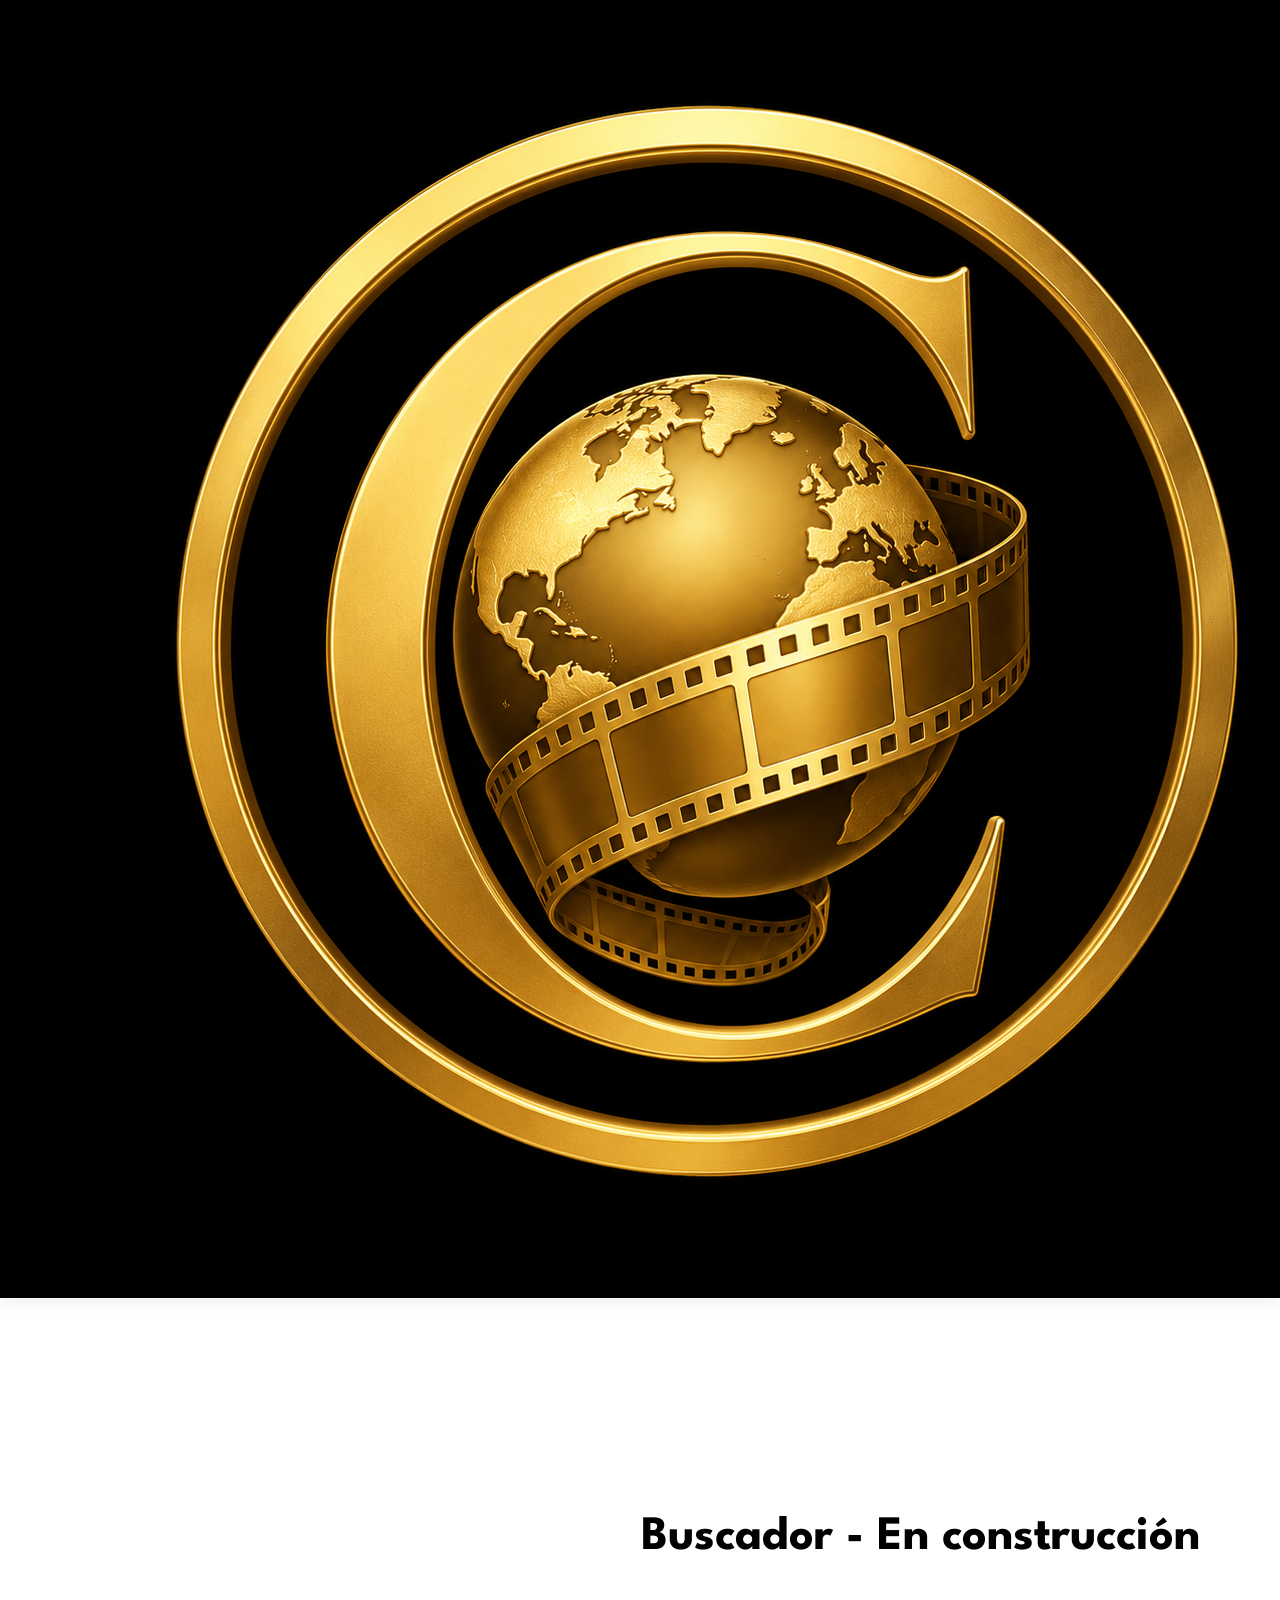
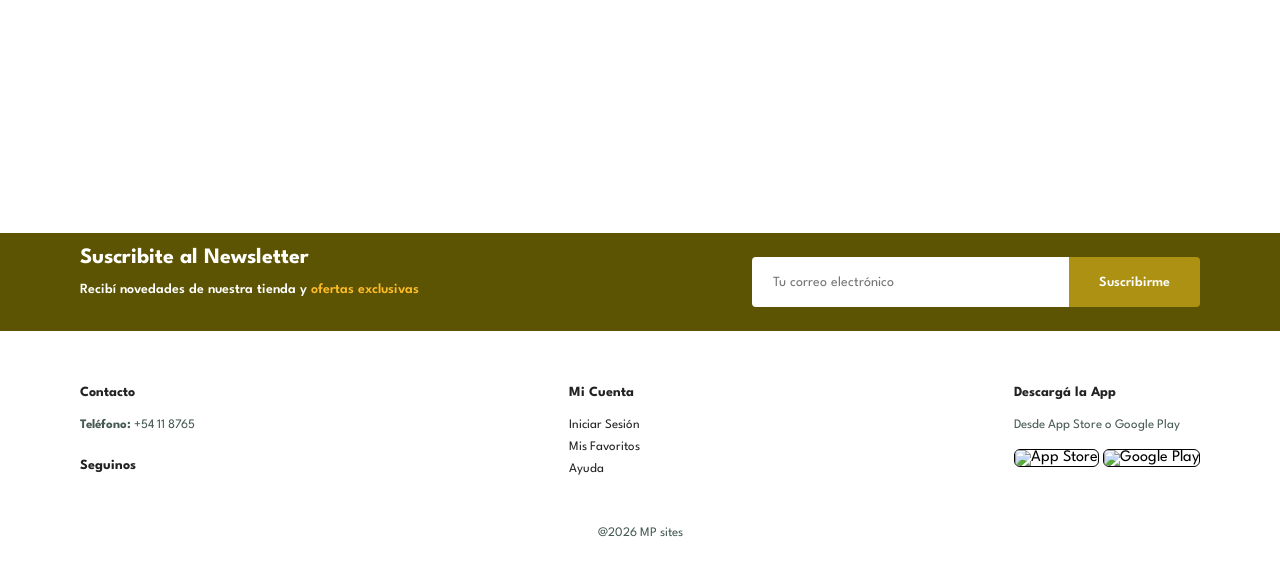
==== buscador/buscador.html @ 63ddfe06 "Update buscador.html" ====
<!DOCTYPE html>
<html lang="es">

<head>
    <meta charset="UTF-8">
    <meta http-equiv="X-UA-Compatible" content="IE=edge">
    <meta name="viewport" content="width=device-width, initial-scale=1.0">
    <title>Cinelandia - Buscador</title>
    <!-- Font Awesome: librería de íconos -->
    <!--<link rel="stylesheet" href="https://pro.fontawesome.com/releases/v5.10.0/css/all.css" -->
    <script src="https://kit.fontawesome.com/3f798b4688.js" crossorigin="anonymous"></script>
    <!-- Hoja de estilos principal -->
    <link rel="stylesheet" href="buscador.css">
</head>

<body>

    <!-- ==================== HEADER ==================== -->
    <!-- Barra de navegación fija en la parte superior -->
    <header class="header">
        <a href="../index.html">
          <img src="../img/logo_cinelandia.png" class="logo" alt="Logo Cinelandia">
        </a>
        <div>
        <ul id="navbar" class="navbar">
          <li><a href="../index.html">Home</a></li>
          <li><a href="buscador.html">Buscador</a></li>
          <li><a href="../pelis/pelis.html">Pelis</a></li>
          <li><a href="../series/series.html">Series</a></li>
          <li><a href="../noticias/noticias.html">Noticias</a></li>
          <li><a href="../contacto/contacto.html">Contacto</a></li>
        </ul>
        </div>
        <!-- Versión mobile: ícono hamburguesa -->
        <div class="mobile">
            <a href="pages/carrito.html">
                <i class="fa fa-shopping-bag" aria-hidden="true"></i>
            </a>
            <i id="bar" class="fas fa-outdent"></i>
        </div>
    </header>

    <main>

        <!-- ==================== HERO ==================== -->
        <!-- Sección principal con imagen de fondo y llamada a la acción -->
        <section class="hero">
            <div class="hero-content">
                <h1>Buscador - En construcción</h1>
            </div>
        </section>

        <!-- ==================== NEWSLETTER ==================== -->
        <!-- Sección de suscripción por email -->
        <section class="newsletter section-p1 section-m1">
            <div class="newstext">
                <h4>Suscribite al Newsletter</h4>
                <p>Recibí novedades de nuestra tienda y <span>ofertas exclusivas</span></p>
            </div>
            <div class="form">
                <input type="text" placeholder="Tu correo electrónico">
                <button>Suscribirme</button>
            </div>
        </section>

    </main>

    <!-- ==================== FOOTER ==================== -->
    <!-- Pie de página con información de contacto y enlaces -->
    <footer class="section-p1">
        <div class="col">
            <h4>Contacto</h4>
            <p><strong>Teléfono:</strong> +54 11 8765</p>
            <div class="follow">
                <h4>Seguinos</h4>
                <div class="icon">
                    <i class="fab fa-facebook-f"></i>
                    <i class="fab fa-twitter"></i>
                    <i class="fab fa-instagram"></i>
                    <i class="fab fa-pinterest-p"></i>
                    <i class="fab fa-youtube"></i>
                </div>
            </div>
        </div>
        <div class="col">
            <h4>Mi Cuenta</h4>
            <a href="#">Iniciar Sesión</a>
            <a href="#">Mis Favoritos</a>
            <a href="#">Ayuda</a>
        </div>
        <div class="col install">
            <h4>Descargá la App</h4>
            <p>Desde App Store o Google Play</p>
            <div class="row">
                <img src="img/pay/app.jpg" alt="App Store">
                <img src="img/pay/play.jpg" alt="Google Play">
            </div>
            
        </div>
        <div class="copyright">
            <p>@2026 MP sites</p>
        </div>
    </footer>

</body>

</html>
---- buscador/buscador.css ----
/* ============================================================
   ESTILOS GENERALES
   Fuente, reset de márgenes, paddings y tamaños base
   ============================================================ */

/* Google Fonts - Fuente principal del proyecto */
@import url("https://fonts.googleapis.com/css2?family=Spartan:wght@100;200;300;400;500;600;700;800;900&display=swap");

/* Reset general: elimina márgenes y paddings por defecto del navegador */
* {
    margin: 0;
    padding: 0;
    box-sizing: border-box;
    font-family: "Spartan", sans-serif;
}

html {
    scroll-behavior: smooth;
}

/* Tipografía base */
h1 {
    font-size: 50px;
    line-height: 64px;
    color: #222;
}

h2 {
    font-size: 36px;
    line-height: 54px;
    color: #222;
}

h4 {
    font-size: 20px;
    color: #222;
}

h6 {
    font-weight: 700;
    font-size: 12px;
}

p {
    font-size: 16px;
    color: #465b52;
    margin: 15px 0 20px 0;
}

body {
    width: 100%;
}

/* Clases utilitarias de espaciado reutilizadas en varias secciones */
.section-p1 {
    padding: 15px 80px;
}

/* Clases utilitarias de espaciado reutilizadas en varias secciones */
.section-p2 {
    padding: 15px 80px;
}

.section-m1 {
    margin: 40px 0;
}


/* ============================================================
   HEADER Y NAVEGACIÓN
   Barra superior fija con logo y menú
   ============================================================ */

.header {
    display: flex;
    align-items: center;
    justify-content: space-between;
    padding: 20px 80px;
    background-color: #000000;
    box-shadow: 0 5px 15px rgba(0, 0, 0, 0.06);
    /* El header queda fijo en la parte superior al hacer scroll */
    z-index: 999;
    position: sticky;
    top: 0;
    left: 0;
}

/* Lista de navegación horizontal */
.navbar {
    display: flex;
    align-items: center;
    justify-content: center;
}

.navbar li {
    list-style: none;
    padding: 0 20px;
}

.navbar a {
    text-decoration: none;
    font-size: 16px;
    font-weight: 600;
    color: #ffffff;
    transition: 0.3s ease;
}

.navbar a:hover {
    color: #ad9112;
}

/* Botón hamburguesa - oculto en desktop, visible en mobile */
.mobile {
    display: none;
    align-items: center;
}

/* Botón cerrar menú mobile */
.close {
    display: none;
}

/* Responsive: menú deslizante desde la derecha en pantallas pequeñas */
@media (max-width: 799px) {
    .navbar {
        display: flex;
        flex-direction: column;
        align-items: flex-start;
        justify-content: flex-start;
        position: fixed;
        top: 0;
        right: -300px;
        height: 100vh;
        width: 300px;
        background-color: #e3e6f3;
        box-shadow: 0 40px 60px rgba(0, 0, 0, 0.1);
        padding: 80px 0 0 10px;
        transition: 0.3s;
    }

    .navbar li {
        margin-bottom: 25px;
    }

    .mobile {
        display: flex;
        align-items: center;
    }

    .mobile i {
        color: #1a1a1a;
        font-size: 24px;
        padding-left: 20px;
    }

    /* Clase que se agrega con JS para mostrar el menú */
    .active {
        right: 0px;
    }

    .close {
        display: initial;
        position: absolute;
        top: 30px;
        left: 30px;
        color: #222;
        font-size: 24px;
    }
}


/* ============================================================
   HERO
   Sección principal con imagen de fondo y texto destacado
   ============================================================ */

.hero {
    background-image: url('/Pre-entrega-Front/img/hero_banner_image.png');
    display: flex;
    align-items: center;
    justify-content: flex-end;
    height: 55vh;
    width: 100%;
    background-size: cover;
    background-position: top 5% center;
    padding: 0 80px;
    margin-bottom: 20px;
}

.hero .hero-content {
    width: 50%;
    display: flex;
    flex-direction: column;
    align-items: flex-end;
    text-align: center;
    z-index: 1;
}

.hero .hero-content h4 {
    color: #343535;
    margin-bottom: 10px;
    font-size: 1rem;
}

.hero .hero-content h2 {
    color: #424242;
    font-size: 2.5rem;
    margin-bottom: 10px;
}

.hero .hero-content h1 {
    color: #000103;
    font-size: 3rem;
    margin-bottom: 15px;
}

.hero .hero-content p {
    color: #555;
    margin-bottom: 20px;
}

.hero .hero-content button {
    background-color: #ad9112;
    color: white;
    border: none;
    padding: 12px 25px;
    border-radius: 5px;
    cursor: pointer;
    transition: background-color 0.3s ease;
}

.hero .hero-content button:hover {
    background-color: #8a7502;
}

/* Responsive Hero */
@media (max-width: 1200px) {
    .hero { padding: 0 60px; }
    .hero .hero-content { width: 55%; }
}

@media (max-width: 992px) {
    .hero { height: 85vh; padding: 0 60px; }
    .hero .hero-content { width: 60%; }
    .hero .hero-content h1 { font-size: 2.5rem; }
    .hero .hero-content h2 { font-size: 2.2rem; }
    .hero .hero-content p { font-size: 0.9rem; }
}

@media (max-width: 768px) {
    .hero {
        height: 70vh;
        padding: 0 40px;
        justify-content: center;
        background-position: top center;
    }
    .hero .hero-content {
        width: 80%;
        align-items: center;
        text-align: center;
    }
    .hero .hero-content h4 { font-size: 0.9rem; }
    .hero .hero-content h2 { font-size: 1.8rem; }
    .hero .hero-content h1 { font-size: 2.2rem; }
}

@media (max-width: 576px) {
    .hero { height: 60vh; padding: 0 20px; background-position: 55% center; }
    .hero .hero-content { width: 100%; }
    .hero .hero-content h4 { font-size: 0.8rem; }
    .hero .hero-content h2 { font-size: 1.5rem; }
    .hero .hero-content h1 { font-size: 1.8rem; margin-bottom: 10px; }
    .hero .hero-content p { font-size: 0.8rem; margin-bottom: 15px; }
    .hero .hero-content button { padding: 10px 20px; font-size: 0.9rem; }
}


/* ============================================================
   SECCIÓN PRODUCTOS
   Grilla de cards con imagen, descripción y precio
   Usa Flexbox para distribuir los productos
   ============================================================ */

.section-productos {
    text-align: center;
}

/* Contenedor Flexbox de las cards */
.section-productos .productos-container {
    display: flex;
    justify-content: space-between;
    padding-top: 20px;
    flex-wrap: wrap;
}

/* Card individual de producto */
.section-productos .productos-container .producto {
    width: 23%;
    min-width: 250px;
    margin: 15px 0;
    padding: 10px 12px;
    border-radius: 20px;
    border: 1px solid #cce7d0;
    cursor: pointer;
    box-shadow: 20px 20px 30px rgba(0, 0, 0, 0.02);
    transition: 0.8s ease;
    position: relative;
    display: flex;
    flex-direction: column;
}

.section-productos .productos-container .producto img {
    width: 100%;
    border-radius: 20px;
    height: 250px;
    object-fit: contain;
    display: block;
}

/* Descripción dentro de la card */
.section-productos .productos-container .producto .producto-descripcion {
    text-align: start;
    padding: 10px 0;
    min-height: 80px;
    display: flex;
    flex-direction: column;
    justify-content: flex-start;
    flex-grow: 1;
}

.section-productos .productos-container .producto .producto-descripcion span {
    color: #606063;
    font-size: 12px;
}

.section-productos .productos-container .producto .producto-descripcion h5 {
    padding-top: 7px;
    color: #1a1a1a;
    font-size: 16px;
}

/* Precio del producto */
.section-productos .productos-container .producto .producto-descripcion h4 {
    padding-top: 7px;
    font-size: 18px;
    font-weight: 700;
    color: #ad9112;
    margin-top: auto;
}

/* Efecto hover en la card */
.section-productos .productos-container .producto:hover {
    box-shadow: 20px 20px 30px rgba(0, 0, 0, 0.15);
}

/* Botón agregar al carrito */
.section-productos .productos-container .producto .carrito {
    display: flex;
    align-items: center;
    justify-content: center;
    gap: 8px;
    width: 100%;
    padding: 10px 0;
    margin-top: 8px;
    border-radius: 8px;
    background-color: #ada26f;
    color: #fff;
    font-size: 13px;
    font-weight: 600;
    text-decoration: none;
    letter-spacing: 0.5px;
    transition: background-color 0.3s ease;
}

.section-productos .productos-container .producto .carrito:hover {
    background-color: #867a45;
}

/* Responsive Productos */
@media (max-width: 1200px) {
    .section-productos .productos-container { justify-content: space-around; }
    .section-productos .productos-container .producto { margin: 15px 10px; }
}

@media (max-width: 992px) {
    .section-productos h2 { font-size: 1.8rem; }
    .section-productos p { font-size: 0.9rem; }
    .section-productos .productos-container .producto { width: 30%; min-width: 220px; }
}

@media (max-width: 768px) {
    .section-productos .productos-container .producto { width: 45%; min-width: 200px; }
    .section-productos .productos-container { justify-content: space-between; }
}

@media (max-width: 576px) {
    .section-productos { padding: 20px 10px; }
    .section-productos h2 { font-size: 1.5rem; }
    .section-productos .productos-container .producto { width: 100%; min-width: unset; margin: 10px 0; }
    .section-productos .productos-container .producto .producto-descripcion h5 { font-size: 13px; }
}


/* ============================================================
   BANNER
   Sección con imagen de fondo y texto promocional
   ============================================================ */

.banner {
    width: 100%;
    height: 40vh;
    background-image: url(img/banner/image_26705666.png);
    background-repeat: no-repeat;
    background-size: cover;
    background-position: center;
    display: flex;
    flex-direction: column;
    justify-content: center;
    align-items: center;
    text-align: center;
}

.banner h4 {
    color: #000000;
    font-size: 16px;
}

.banner h2 {
    color: #000000;
    font-size: 25px;
    padding: 10px 0;
}

.banner span {
    color: #ef3636;
}

.banner button {
    font-size: 14px;
    font-weight: 600;
    padding: 15px 30px;
    color: #000;
    background-color: #ad9112;
    border-radius: 4px;
    cursor: pointer;
    border: none;
    outline: none;
    transition: 0.2s;
}

.banner button:hover {
    background: #8a7502;
    color: #fff;
}

/* Responsive Banner */
@media (max-width: 1200px) {
    .banner { padding: 0 60px; }
    .banner h2 { font-size: 28px; }
}

@media (max-width: 992px) {
    .banner { height: 35vh; }
    .banner h2 { font-size: 26px; }
}

@media (max-width: 768px) {
    .banner { height: 30vh; padding: 0 20px; }
    .banner h4 { font-size: 14px; }
    .banner h2 { font-size: 22px; }
    .banner button { padding: 12px 20px; }
}

@media (max-width: 576px) {
    .banner { height: 25vh; }
    .banner h4 { font-size: 12px; }
    .banner h2 { font-size: 18px; }
    .banner button { padding: 10px 15px; font-size: 12px; }
}


/* ============================================================
   NEWSLETTER
   Sección de suscripción con fondo oscuro e input de email
   ============================================================ */

.newsletter {
    display: flex;
    justify-content: space-between;
    flex-wrap: wrap;
    align-items: center;
    background-repeat: no-repeat;
    background-position: 20% 30%;
    background-color: #5c5303;
}

.newsletter h4 {
    font-size: 22px;
    font-weight: 700;
    color: #fff;
}

.newsletter p {
    font-size: 14px;
    font-weight: 600;
    color: #ffffff;
}

.newsletter p span {
    color: #ffbd27;
}

/* Formulario de suscripción */
.newsletter .form {
    display: flex;
    width: 40%;
}

.newsletter .form input {
    height: 3.125rem;
    padding: 0 1.25rem;
    font-size: 14px;
    width: 100%;
    border: 1px solid transparent;
    border-radius: 4px 0 0 4px;
    outline: none;
}

.newsletter .form button {
    font-size: 14px;
    font-weight: 600;
    padding: 15px 30px;
    color: #fff;
    background-color: #ad9112;
    white-space: nowrap;
    border-radius: 0 4px 4px 0;
    cursor: pointer;
    border: none;
    outline: none;
    transition: 0.2s;
}

/* Responsive Newsletter */
@media (max-width: 1200px) {
    .newsletter { padding: 40px 60px; }
    .newsletter .form { width: 45%; }
}

@media (max-width: 992px) {
    .newsletter .form { width: 80%; }
}

@media (max-width: 768px) {
    .newsletter { flex-direction: column; align-items: flex-start; }
    .newsletter .newstext { margin-bottom: 20px; width: 100%; }
}

@media (max-width: 576px) {
    .newsletter { padding: 20px 10px; }
    .newsletter h4 { font-size: 18px; }
    .newsletter .form { width: 100%; }
    .newsletter .form button { padding: 12px 15px; }
}


/* ============================================================
   FOOTER
   Pie de página con columnas de información
   ============================================================ */

footer {
    display: flex;
    flex-wrap: wrap;
    justify-content: space-between;
}

footer .col {
    display: flex;
    flex-direction: column;
    align-items: flex-start;
    margin-bottom: 20px;
}

footer h4 {
    font-size: 14px;
    padding-bottom: 20px;
}

footer p {
    font-size: 13px;
    margin: 0 0 8px 0;
}

footer a {
    font-size: 13px;
    text-decoration: none;
    color: #222;
    margin-bottom: 10px;
}

footer .follow {
    margin-top: 20px;
}

footer .follow i {
    color: #465b52;
    padding-right: 4px;
    cursor: pointer;
}

/* Imágenes de tiendas de apps */
footer .install .row img {
    margin: 10px 0 15px 0;
    border: 1px solid #000000;
    border-radius: 6px;
}

footer .follow i:hover,
footer a:hover {
    color: #088178;
}

footer .copyright {
    width: 100%;
    text-align: center;
}

/* Responsive Footer */
@media (max-width: 1200px) {
    footer { padding: 40px 60px; }
    footer .col { padding-right: 20px; }
}

@media (max-width: 992px) {
    footer { padding: 40px 20px; }
    footer .col { width: 45%; margin-bottom: 25px; }
}

@media (max-width: 768px) {
    footer .col { width: 48%; }
    footer .copyright { margin-top: 20px; }
}

@media (max-width: 576px) {
    footer { flex-direction: column; }
    footer .col { width: 100%; margin-bottom: 30px; }
    footer .copyright { margin-top: 10px; font-size: 13px; }
}


/* ============================================================
   SECCIÓN RESEÑAS
   Opiniones de clientes usando CSS Grid de 3 columnas
   ============================================================ */

.section-resenias {
    text-align: center;
    background-color: #f8faf9;
}

.section-resenias h2 {
    font-size: 36px;
    color: #222;
}

.section-resenias > p {
    color: #465b52;
    margin-bottom: 30px;
}

/* Grid de 3 columnas para las cards */
.resenias-container {
    display: grid;
    grid-template-columns: repeat(3, 1fr);
    gap: 30px;
    padding-top: 20px;
}

/* Card individual de reseña */
.resenia-card {
    background-color: #fff;
    border: 1px solid #cce7d0;
    border-radius: 20px;
    padding: 30px 25px;
    box-shadow: 20px 20px 30px rgba(0, 0, 0, 0.02);
    transition: 0.3s ease;
    text-align: left;
    display: flex;
    flex-direction: column;
    gap: 15px;
}

.resenia-card:hover {
    box-shadow: 20px 20px 30px rgba(0, 0, 0, 0.1);
    transform: translateY(-4px);
}

/* Estrellas de calificación */
.resenia-estrellas i {
    color: #f5a623;
    font-size: 14px;
}

.resenia-card > p {
    font-size: 14px;
    color: #353535;
    line-height: 1.7;
    margin: 0;
    flex-grow: 1;
}

/* Datos del autor de la reseña */
.resenia-autor {
    display: flex;
    align-items: center;
    gap: 12px;
    border-top: 1px solid #e8f5e9;
    padding-top: 15px;
    margin-top: auto;
}

.resenia-autor img {
    width: 50px;
    height: 50px;
    border-radius: 50%;
    object-fit: cover;
    border: 2px solid #cce7d0;
}

.resenia-autor h5 {
    font-size: 14px;
    font-weight: 700;
    color: #1a1a1a;
    margin: 0;
}

.resenia-autor span {
    font-size: 12px;
    color: #313131;
}

/* Responsive Reseñas */
@media (max-width: 992px) {
    .resenias-container {
        grid-template-columns: repeat(2, 1fr);
    }
}

@media (max-width: 576px) {
    .section-resenias { padding: 20px 15px; }
    .section-resenias h2 { font-size: 26px; }
    .resenias-container {
        grid-template-columns: 1fr;
        gap: 20px;
    }
}
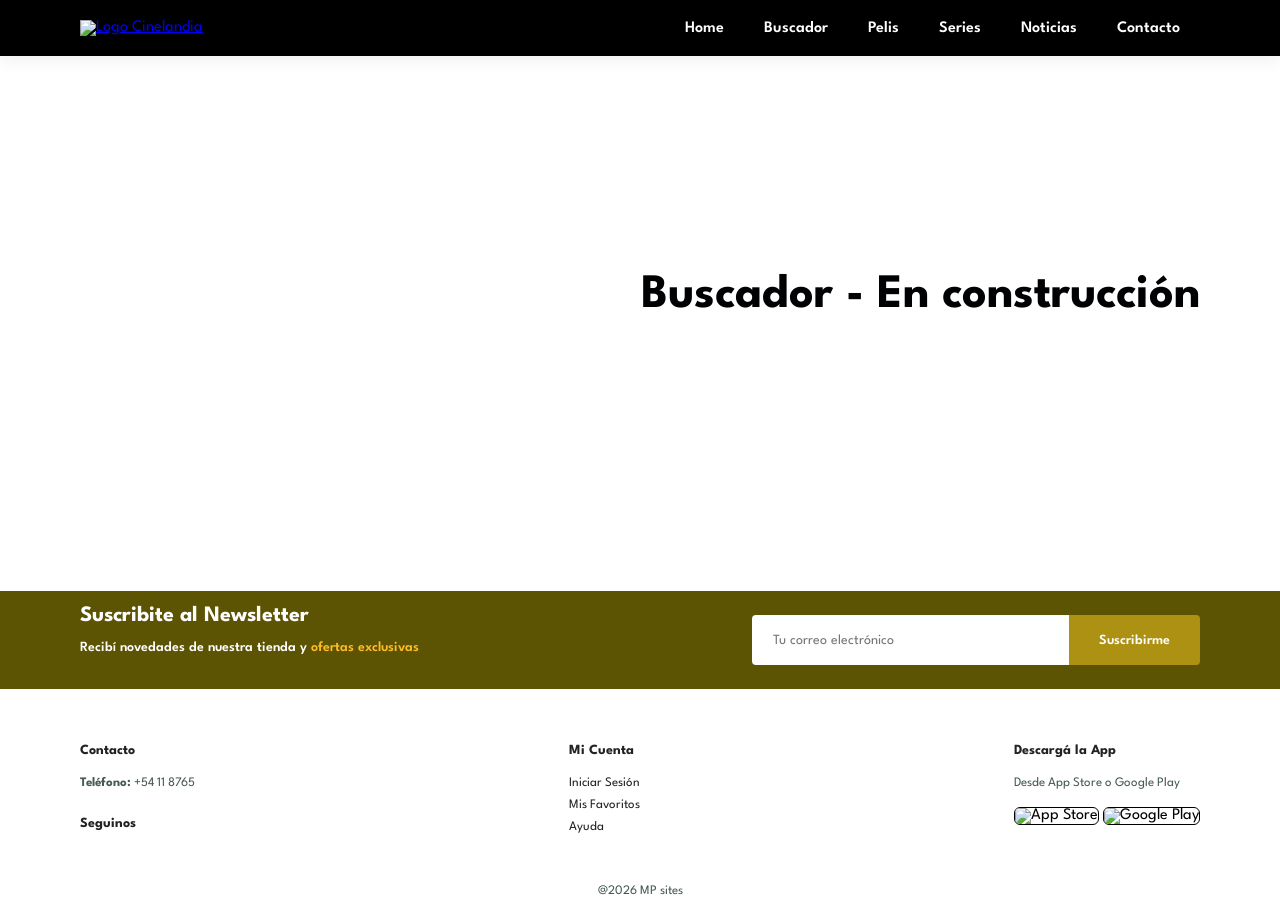
==== commit c28a5be5: "Update logo image path and dimensions in HTML" ====
--- a/buscador/buscador.html
+++ b/buscador/buscador.html
@@ -18,8 +18,8 @@
     <!-- ==================== HEADER ==================== -->
     <!-- Barra de navegación fija en la parte superior -->
     <header class="header">
-        <a href="../index.html">
-          <img src="../img/logo_cinelandia.png" class="logo" alt="Logo Cinelandia">
+        <a href="#">
+            <img src="img/logo_cinelandia.png" class="logo" alt="Logo Cinelandia" width="40px" height="40px">
         </a>
         <div>
         <ul id="navbar" class="navbar">
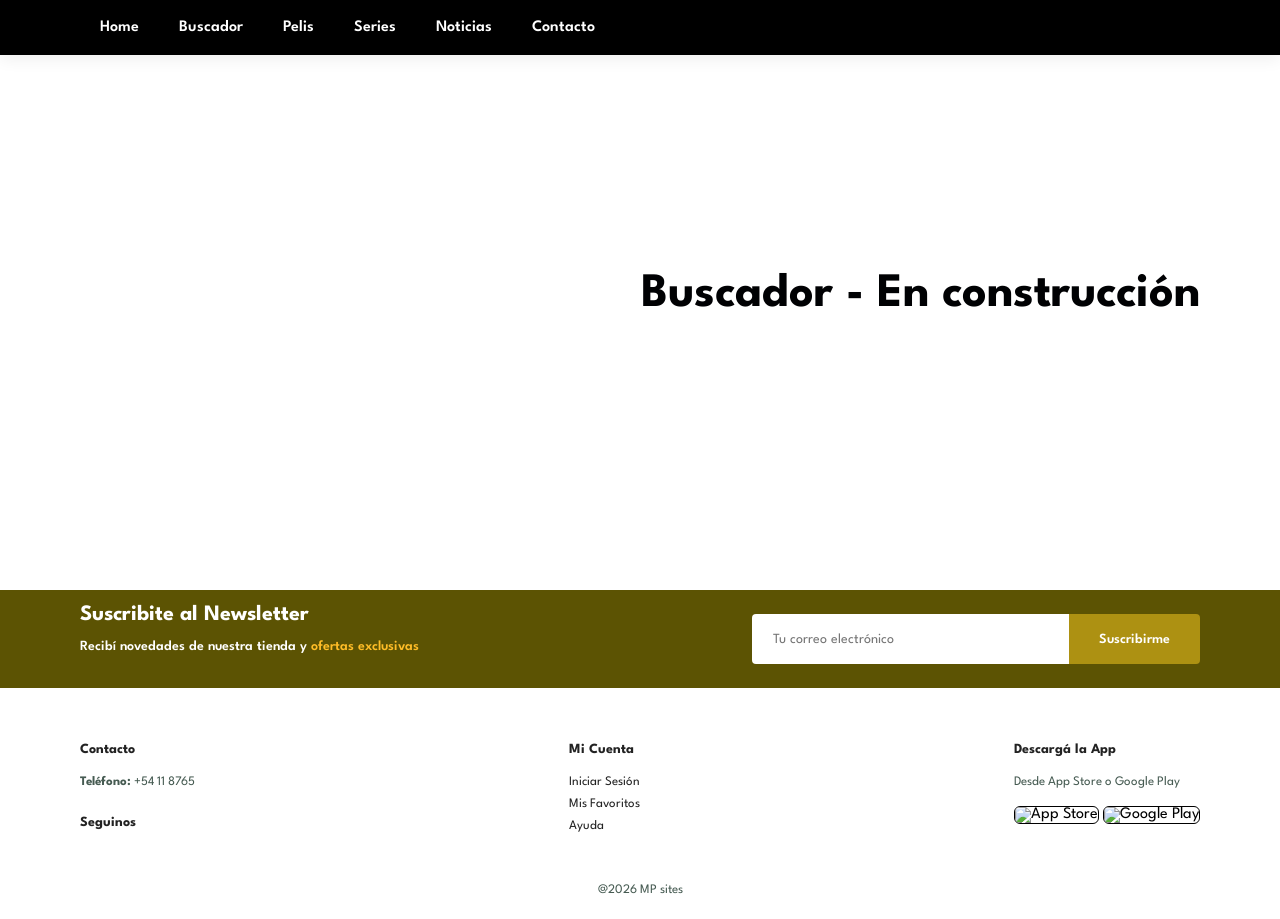
==== commit 8378fbdf: "Remove logo link from header Removed logo link from header section." ====
--- a/buscador/buscador.html
+++ b/buscador/buscador.html
@@ -18,9 +18,6 @@
     <!-- ==================== HEADER ==================== -->
     <!-- Barra de navegación fija en la parte superior -->
     <header class="header">
-        <a href="#">
-            <img src="img/logo_cinelandia.png" class="logo" alt="Logo Cinelandia" width="40px" height="40px">
-        </a>
         <div>
         <ul id="navbar" class="navbar">
           <li><a href="../index.html">Home</a></li>
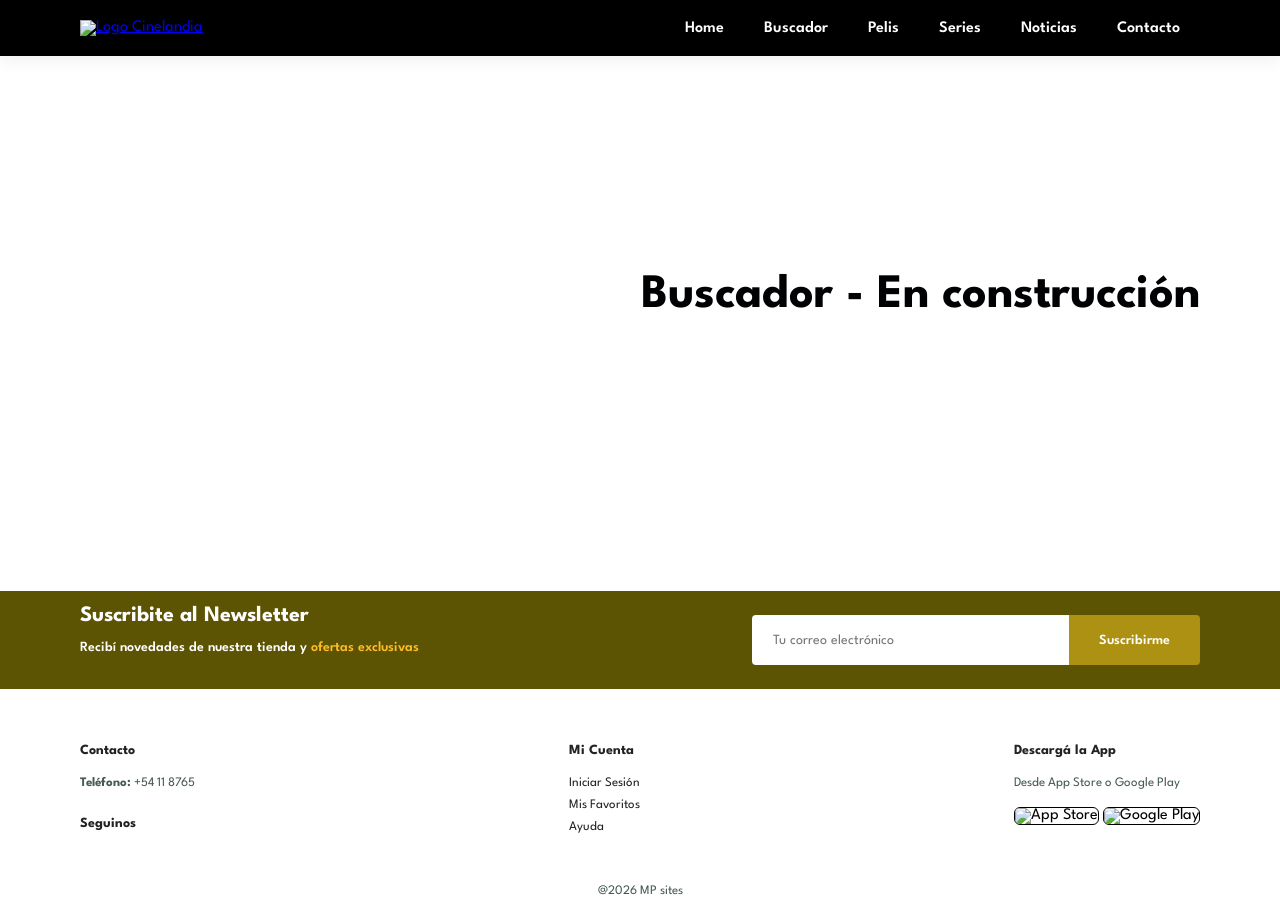
==== commit a8cc4caa: "Add logo link to header in buscador.html" ====
--- a/buscador/buscador.html
+++ b/buscador/buscador.html
@@ -18,6 +18,10 @@
     <!-- ==================== HEADER ==================== -->
     <!-- Barra de navegación fija en la parte superior -->
     <header class="header">
+        <a href="#">
+            <img src="img/logo_cinelandia.png" class="logo" alt="Logo Cinelandia" width="40px" height="40px">
+        </a
+        
         <div>
         <ul id="navbar" class="navbar">
           <li><a href="../index.html">Home</a></li>
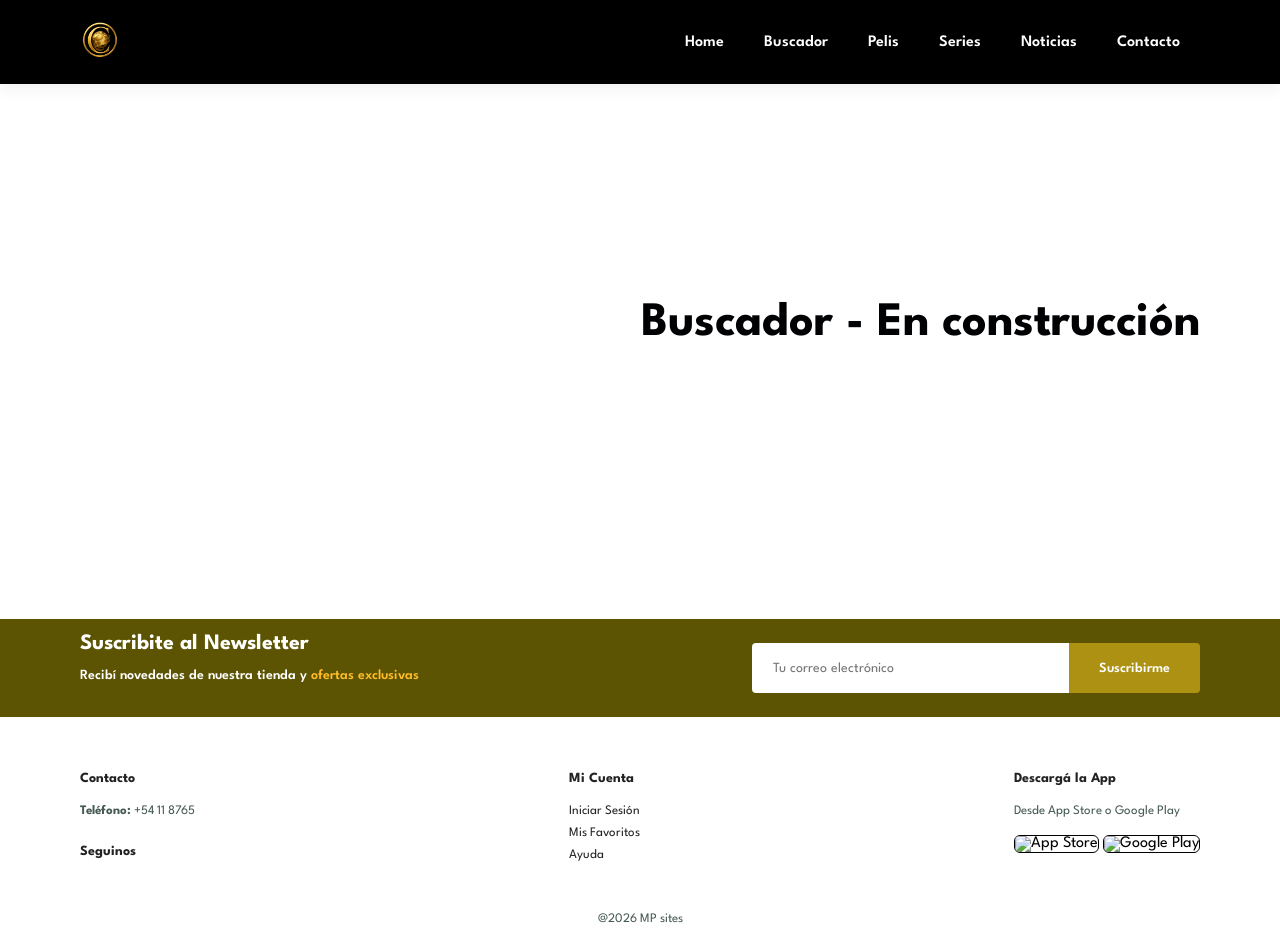
==== commit df6338a7: "Update logo image source path in buscador.html" ====
--- a/buscador/buscador.html
+++ b/buscador/buscador.html
@@ -19,7 +19,7 @@
     <!-- Barra de navegación fija en la parte superior -->
     <header class="header">
         <a href="#">
-            <img src="img/logo_cinelandia.png" class="logo" alt="Logo Cinelandia" width="40px" height="40px">
+            <img src="../img/logo_cinelandia.png" class="logo" alt="Logo Cinelandia" width="40px" height="40px">
         </a
         
         <div>
